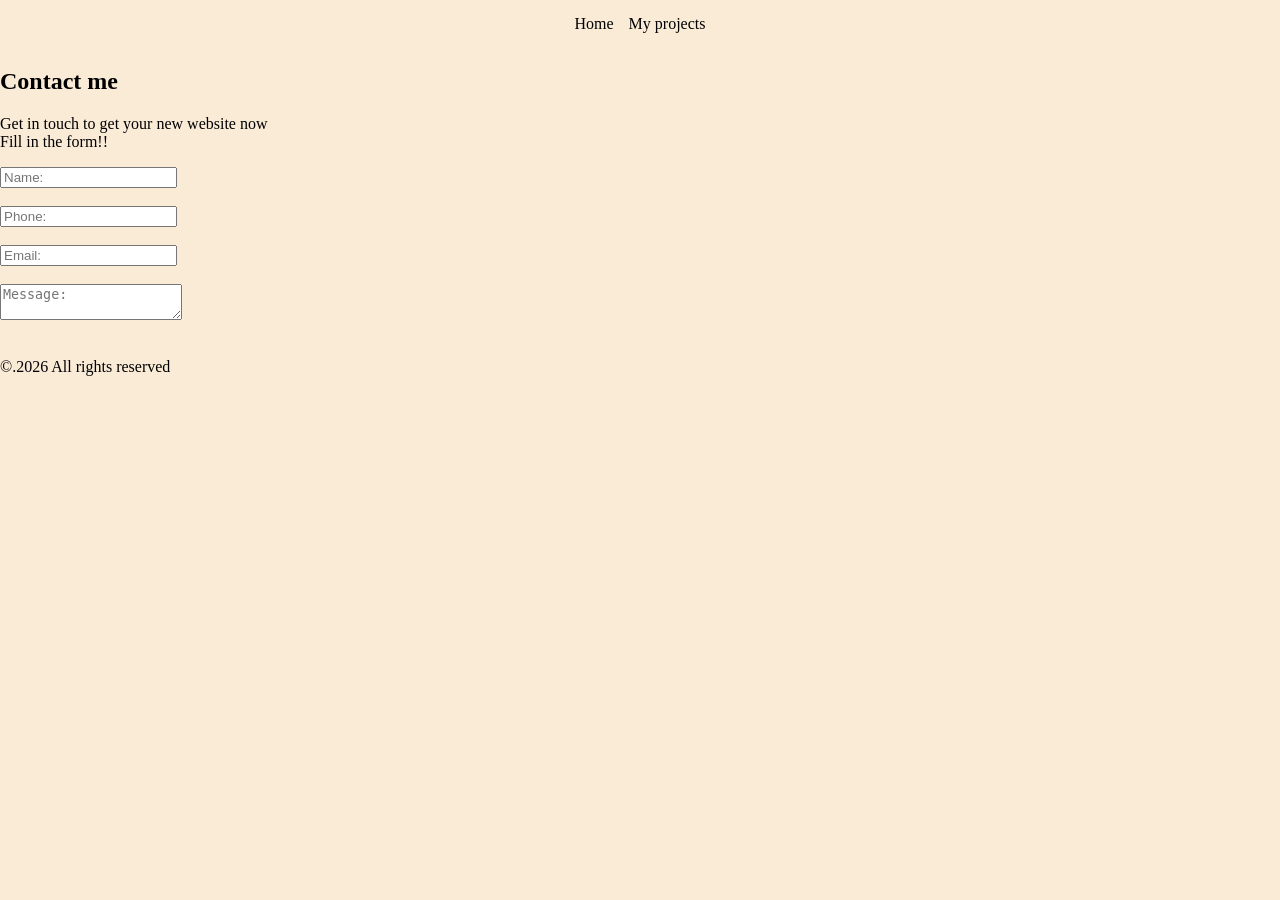
==== contact.html @ 429a5f0f "first commit" ====
<!DOCTYPE html>
<html lang="en">
<head>
    <meta charset="UTF-8">
    <meta name="viewport" content="width=device-width, initial-scale=1.0">
    <title>contact page</title>
    <link rel="stylesheet" href="contact.css">
</head>
<body>
    <header>
        <div class="header-links">
        <a href="index.html">Home</a>
        <a href="projects.html">My projects</a>
        </div>
    </header>
    <section class="card">
        <h1>Contact me</h1>
        <p>Get in touch to get your new website now<br>Fill in the form!!</p>
    
            <form id="contact-form">
                
                <input type="text" placeholder="Name:"><br><br>
                
                <input type="tel" placeholder="Phone:"><br><br>
               
               <input type="email" placeholder="Email:"><br><br>
               <textarea placeholder="Message:"></textarea><br><br>
            </form>
        
    </section>
    <section id="ending">
        <footer>
<div class="socials">


</div>
<div>
   <p> &copy.2026 All rights reserved</p>
</div>
        </footer>
    </section>
</body>
</html>
---- contact.css ----
body{
    margin: 0px;
    background-color: antiquewhite;
}
header{
    align-items: center;
    padding: 15px 50px;
}
.header-links{
    display: flex;
    flex-direction: row;
    justify-content: center;
    gap: 15px;
}
header a {
    color: rgb(0, 0, 0);
    text-decoration: none;
}
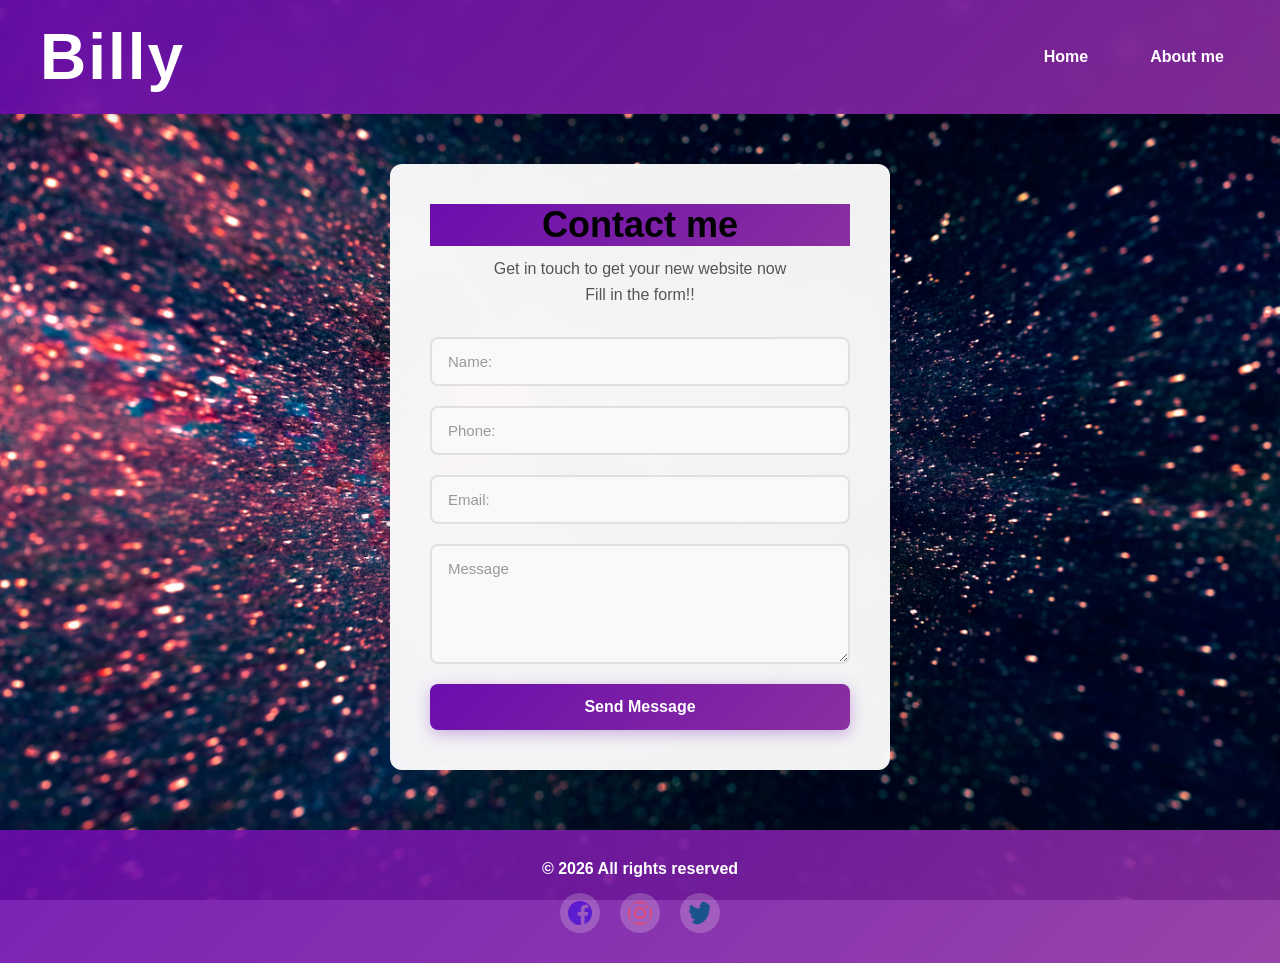
==== commit b497506e: "Add initial HTML, CSS, and image assets for portfolio website" ====
--- a/contact.html
+++ b/contact.html
@@ -7,36 +7,34 @@
     <link rel="stylesheet" href="contact.css">
 </head>
 <body>
-    <header>
-        <div class="header-links">
-        <a href="index.html">Home</a>
-        <a href="projects.html">My projects</a>
-        </div>
+    <header> 
+        <div class="header-intro"><h1>Billy</h1></div>
+        <nav class="header-links">
+            <a href="index.html">Home</a>
+            <a href="about.html">About me</a>
+        </nav>
     </header>
     <section class="card">
-        <h1>Contact me</h1>
-        <p>Get in touch to get your new website now<br>Fill in the form!!</p>
-    
-            <form id="contact-form">
-                
-                <input type="text" placeholder="Name:"><br><br>
-                
-                <input type="tel" placeholder="Phone:"><br><br>
-               
-               <input type="email" placeholder="Email:"><br><br>
-               <textarea placeholder="Message:"></textarea><br><br>
-            </form>
-        
+        <div class="card-header">
+            <h1>Contact me</h1>
+            <p>Get in touch to get your new website now<br>Fill in the form!!</p>
+        </div>
+        <form class="card-info">
+            <input class="input" type="text" placeholder="Name:" required>
+            <input class="input" type="tel" placeholder="Phone:" required>
+            <input class="input" type="email" placeholder="Email:" required>
+            <textarea class="input" placeholder="Message" required></textarea>
+            <button class="input" type="submit">Send Message</button>
+        </form>
     </section>
     <section id="ending">
         <footer>
-<div class="socials">
-
-
-</div>
-<div>
-   <p> &copy.2026 All rights reserved</p>
-</div>
+            <p>&copy; 2026 All rights reserved</p>
+            <div class="footer-links">
+                <img src="./images/icon-facebook.svg" alt="facebook icon">
+                <img src="./images/icon-instagram.svg" alt="instagram icon">
+                <img src="./images/icon-twitter.svg" alt="twitter icon">
+            </div>
         </footer>
     </section>
 </body>
--- a/contact.css
+++ b/contact.css
@@ -1,21 +1,194 @@
+* {
+    margin: 0;
+    padding: 0;
+    box-sizing: border-box;
+}
+
 body{
     margin: 0px;
-    background-color: antiquewhite;
+    background-image: url(contact2.png);
+    background-position: center;
+    background-size: cover;
+    background-attachment: fixed;
+    font-family: 'Segoe UI', Tahoma, Geneva, Verdana, sans-serif;
+    min-height: 100vh;
 }
 header{
+    display: flex;
+    flex-direction: row;
+    justify-content: space-between;
     align-items: center;
-    padding: 15px 50px;
+    padding: 20px 40px;
+    background: linear-gradient(135deg, rgba(106, 10, 173, 0.9) 0%, rgba(139, 47, 160, 0.9) 100%);
+    box-shadow: 0 4px 15px rgba(0, 0, 0, 0.1);
+    backdrop-filter: blur(10px);
 }
+
+.header-intro{
+    font-family: 'Segoe UI', Tahoma, Geneva, Verdana, sans-serif;
+    font-size: 32px;
+    font-weight: 700;
+    color: white;
+    letter-spacing: 2px;
+}
+
+.header-intro h1 {
+    margin: 0;
+}
+
 .header-links{
     display: flex;
     flex-direction: row;
     justify-content: center;
-    gap: 15px;
-}
-header a {
-    color: rgb(0, 0, 0);
-    text-decoration: none;
+    gap: 30px;
 }
 
-    
-    +header a {
+    color: white;
+    text-decoration: none;
+    font-weight: 600;
+    font-size: 16px;
+    padding: 8px 16px;
+    border-radius: 6px;
+    transition: all 0.3s ease;
+    position: relative;
+}
+
+header a:hover {
+    background-color: rgba(255, 255, 255, 0.2);
+    transform: translateY(-2px);
+}
+.card{
+    background-color: rgba(255, 255, 255, 0.95);
+    max-width: 500px;
+    margin: 50px auto;
+    border-radius: 12px;
+    padding: 40px;
+    box-shadow: 0 10px 40px rgba(0, 0, 0, 0.15);
+    transition: transform 0.3s ease, box-shadow 0.3s ease;
+    backdrop-filter: blur(10px);
+}
+
+.card:hover {
+    transform: translateY(-5px);
+    box-shadow: 0 15px 50px rgba(106, 10, 173, 0.2);
+}
+
+.card-header{
+    text-align: center;
+    margin-bottom: 30px;
+}
+
+.card-header h1 {
+    font-size: 36px;
+    font-weight: 700;
+    background: linear-gradient(135deg, #6a0dad 0%, #8b2fa0 100%);
+    margin-bottom: 10px;
+}
+
+.card-header p {
+    font-size: 16px;
+    color: #555;
+    line-height: 1.6;
+    font-family: 'Segoe UI', Tahoma, Geneva, Verdana, sans-serif;
+}
+.card-info {
+    display: flex;
+    flex-direction: column;
+    align-items: stretch;
+    justify-content: center;
+    text-align: left;
+    gap: 20px;
+    padding: 0;
+}
+
+.input{
+    border: 2px solid #e0e0e0;
+    border-radius: 8px;
+    padding: 14px 16px;
+    font-size: 15px;
+    font-family: 'Segoe UI', Tahoma, Geneva, Verdana, sans-serif;
+    transition: all 0.3s ease;
+    background-color: #f9f9f9;
+    color: #333;
+}
+
+.input:focus {
+    outline: none;
+    border-color: #6a0dad;
+    background-color: white;
+    box-shadow: 0 0 0 3px rgba(106, 10, 173, 0.1);
+    transform: translateY(-2px);
+}
+
+input.input::placeholder,
+textarea.input::placeholder {
+    color: #999;
+    font-weight: 500;
+}
+
+textarea.input {
+    resize: vertical;
+    min-height: 120px;
+    font-family: 'Segoe UI', Tahoma, Geneva, Verdana, sans-serif;
+}
+
+button.input {
+    background: linear-gradient(135deg, #6a0dad 0%, #8b2fa0 100%);
+    color: white;
+    font-weight: 600;
+    font-size: 16px;
+    cursor: pointer;
+    border: none;
+    padding: 14px 20px;
+    transition: all 0.3s ease;
+    box-shadow: 0 4px 15px rgba(106, 10, 173, 0.3);
+}
+
+button.input:hover {
+    transform: translateY(-3px);
+    box-shadow: 0 6px 25px rgba(106, 10, 173, 0.4);
+}
+
+button.input:active {
+    transform: translateY(-1px);
+}
+#ending {
+    margin-top: 60px;
+}
+
+footer{
+    background: linear-gradient(135deg, rgba(106, 10, 173, 0.9) 0%, rgba(139, 47, 160, 0.9) 100%);
+    padding: 30px 40px;
+    text-align: center;
+    box-shadow: 0 -4px 15px rgba(0, 0, 0, 0.1);
+}
+
+footer p {
+    color: white;
+    font-weight: 600;
+    margin-bottom: 15px;
+}
+
+.footer-links{
+    display: flex;
+    flex-direction: row;
+    justify-content: center;
+    gap: 20px;
+}
+
+.footer-links img {
+    width: 40px;
+    height: 40px;
+    padding: 8px;
+    background: rgba(255, 255, 255, 0.2);
+    border-radius: 50%;
+    transition: all 0.3s ease;
+    cursor: pointer;
+}
+
+.footer-links img:hover {
+    background: rgba(255, 255, 255, 0.4);
+    transform: translateY(-5px) scale(1.1);
+    filter: brightness(0) invert(1);
+}    
